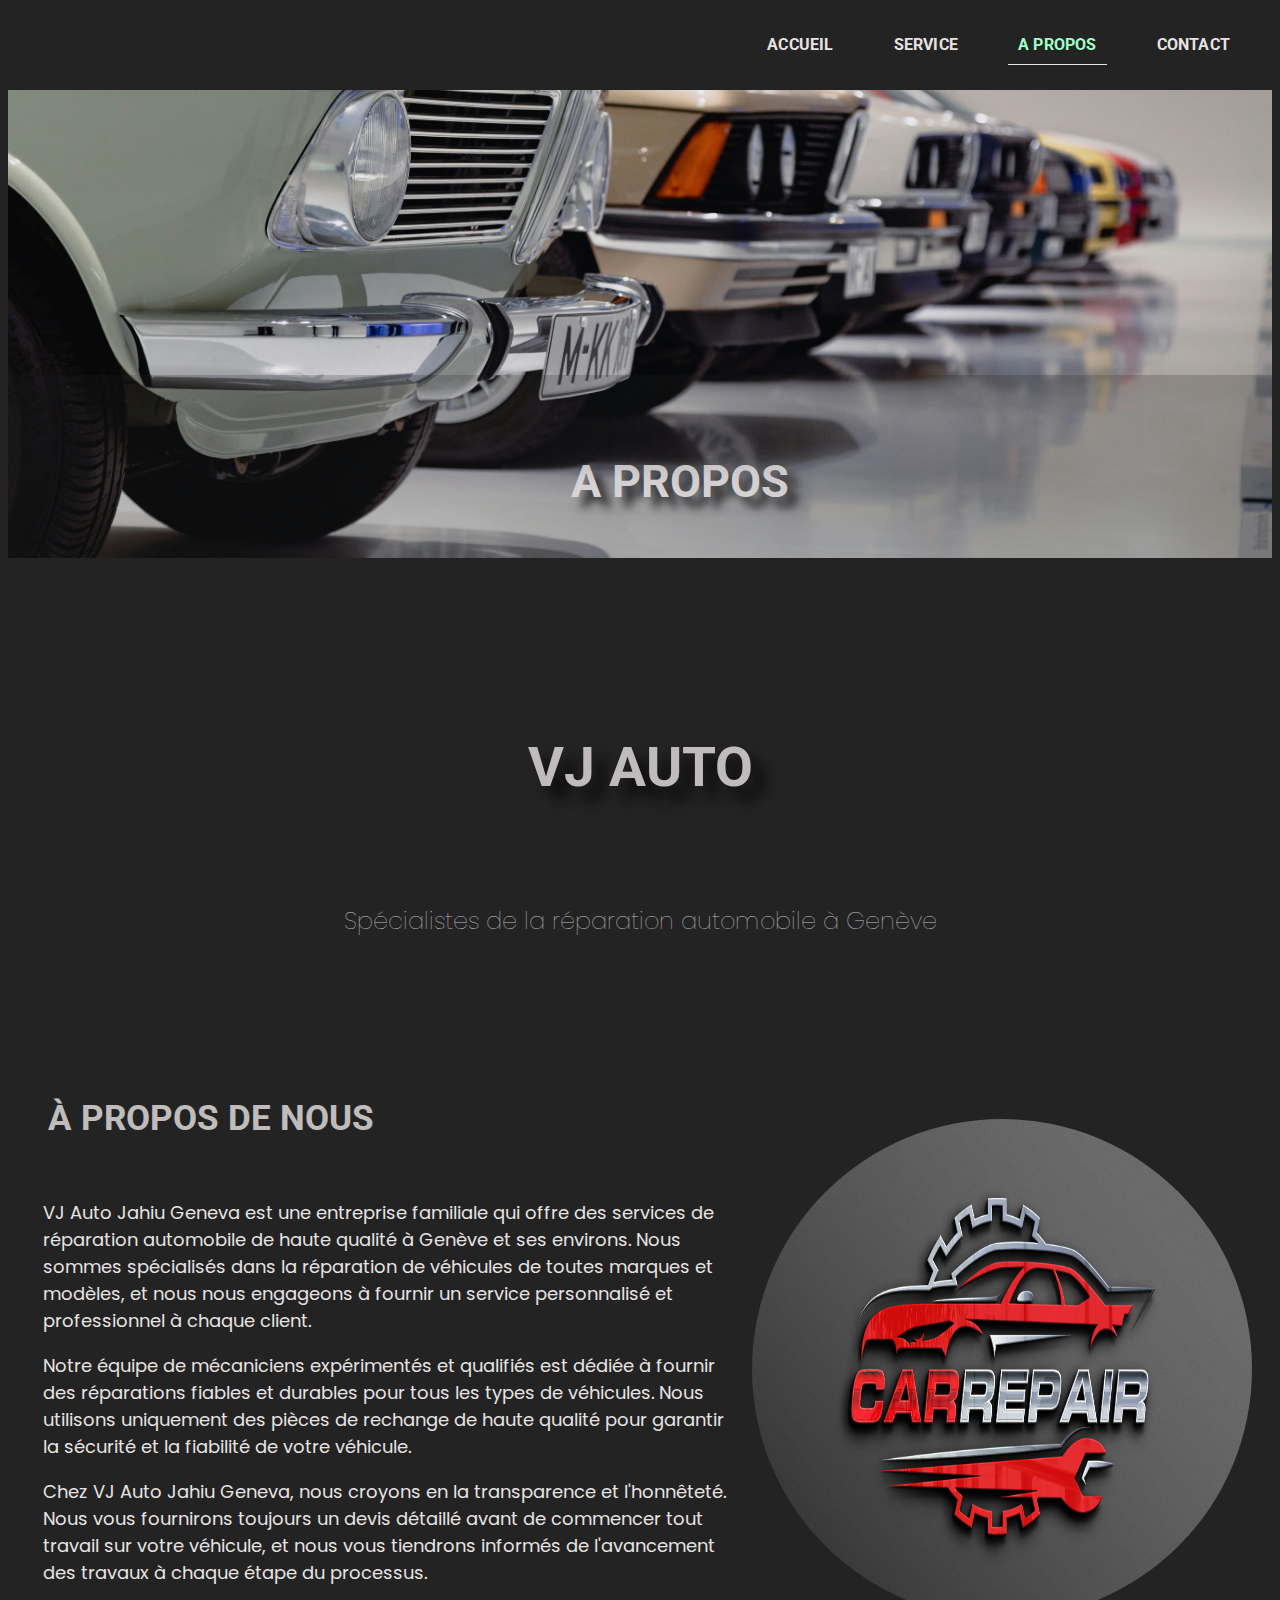
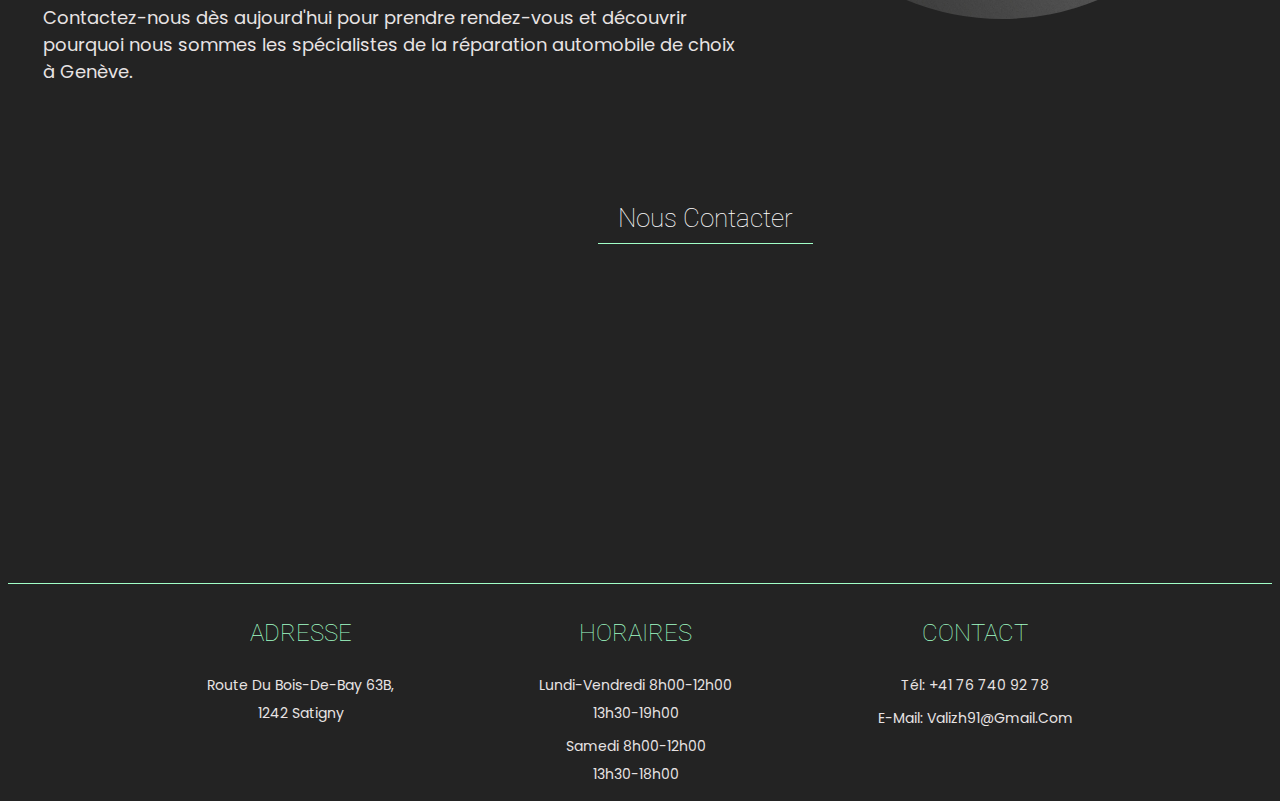
==== Apropos.html @ 1120d907 "Add files via upload" ====
<!DOCTYPE html>
<html lang="fr">
  <head>
    <title>A Propos</title>
    <meta name="description" content="Website Garage" />
    <meta name="keywords" />
    <meta charset="utf-8" />
    <meta name="viewport" content="width=device-width, initial-scale=1.0">
    <link rel="stylesheet" type="text/css" href="style.css" />
  
        <!-- Lien pour icons -->
        <link rel="stylesheet" href="https://cdnjs.cloudflare.com/ajax/libs/font-awesome/6.0.0-beta3/css/all.min.css">
   
    
  </head>
  <body>
    <div id="wrapper">
      <header id="header">
        <nav class="navbar">
          <div class="logo">
            <!-- <a href="index.html" class="current_item"><img src="./Accueil.html/logo.png" alt="Logo"></a> -->
          </div>
          <input type="checkbox" id="menu-toggle" class="menu-toggle" />
          <label for="menu-toggle" class="burger-menu">&#9776;</label>
          <ul class="navigation">
            <li><a href="index.html">Accueil</a></li>
            
            <li>
              <a href="#">Service</a>
              <ul class="submenu">
                <li><a href="Mécanique.html">Mécanique</a></li>
                <li><a href="GrandService.html">Grand Service</a></li>
                <li><a href="EntretienComplet.html">Entretien Complet</a></li>
                <li><a href="CôntroleTechnique.html">Contrôle Technique</a></li>
              </ul>
            </li>
            <li><a href="Apropos.html" class="current_item">A propos</a></li>
            <li><a href="Contact.html">Contact</a></li>
          </ul>
      </nav>
      </header>
     <main id="content">
      <div class="box-image">
        <img src="./A-Propos.html/imgapropos10.jpg" alt="Image Mécanique" class="img_Contact"/>
        <div class="headtitle">
            <h1>A propos</h1>
        </div>
    </div>
      
      <section class="hero">

        <h1>VJ Auto</h1>

        <p>Spécialistes de la réparation automobile à Genève</p>

    </section>

    <section class="about">

     
        <div class="about-content">

            <h2>À propos de nous</h2>

            <p>VJ Auto Jahiu Geneva est une entreprise familiale qui offre des services de réparation automobile de haute qualité à Genève et ses environs. Nous sommes spécialisés dans la réparation de véhicules de toutes marques et modèles, et nous nous engageons à fournir un service personnalisé et professionnel à chaque client.</p>

            <p>Notre équipe de mécaniciens expérimentés et qualifiés est dédiée à fournir des réparations fiables et durables pour tous les types de véhicules. Nous utilisons uniquement des pièces de rechange de haute qualité pour garantir la sécurité et la fiabilité de votre véhicule.</p>

            <p>Chez VJ Auto Jahiu Geneva, nous croyons en la transparence et l'honnêteté. Nous vous fournirons toujours un devis détaillé avant de commencer tout travail sur votre véhicule, et nous vous tiendrons informés de l'avancement des travaux à chaque étape du processus.</p>

            <p>Contactez-nous dès aujourd'hui pour prendre rendez-vous et découvrir pourquoi nous sommes les spécialistes de la réparation automobile de choix à Genève.</p>
  
        </div>

        <div class="about-image">

          <img src="./A-Propos.html/imgbackground.jpeg" alt="VJ Auto Jahiu Geneva team">
  
      </div>
      
    </section>
    
  </div>
  <a href="Contact.html" class="nous-contacter">Nous Contacter</a>
</div>

</main>
<footer>
    <div class="footer-content">
        <div class="footer-block">
            <h3>Adresse</h3>
            <p>Route du Bois-de-Bay 63B,<br> 1242 Satigny</p>
        </div>
        <div class="footer-block">
            <h3>Horaires</h3>
            <p>Lundi-Vendredi 8h00-12h00 <br>13h30-19h00</p>
            <p>Samedi 8h00-12h00 <br>13h30-18h00</p>
            
        </div>
        <div class="footer-block">
            <h3>Contact</h3>
            <p>Tél: +41 76 740 92 78</p>
            <p>E-mail: <a href="mailto:valizh91@gmail.com">valizh91@gmail.com</a></p>
        </div>
    </div>
</footer>
---- style.css ----
@import url('https://fonts.googleapis.com/css2?family=Roboto:ital,wght@0,100;0,300;0,400;0,500;0,700;0,900;1,100;1,300;1,400;1,500;1,700;1,900&display=swap');
@import url('https://fonts.googleapis.com/css2?family=Poppins:ital,wght@0,100;0,200;0,300;0,400;0,500;0,600;0,700;0,800;0,900;1,100;1,200;1,300;1,400;1,500;1,600;1,700;1,800;1,900&family=Roboto:ital,wght@0,100;0,300;0,400;0,500;0,700;0,900;1,100;1,300;1,400;1,500;1,700;1,900&display=swap');

body {
  background-color: #232323;
}

#header {
    background-color: #232323
}
/* NavBar --------------------------------------------- */
.navbar {
  background-color: #232323;
  display: flex;
  justify-content: space-between;
  align-items: center;
  padding: 10px 20px;
  height: 70px;
  position: fixed;
  top: 0;
  left: 0;
  right: 0;
  margin: 0 auto;
  z-index: 999;
}

.navigation {
  display: flex;
  list-style-type: none;
  margin: 0;
  padding: 0;
  
}
.navigation a {
  display: block;
  padding: 10px 20px;
  color: #E8E3E3;
  text-decoration: none;
  
}
.navigation li {
  margin: 20px;
  display: inline-block;
  position: relative;
}


.navigation li a {
  color: rgb(10, 10, 10);
  font-family: "Roboto";
  text-decoration: none;
  text-transform: uppercase;
  letter-spacing: 0.2px;
  font-weight: bold;
  display: block;
  color: #E8E3E3;
  text-align: left;
  padding: 10px 10px;
  text-decoration: none;
  width: fit-content; 
}

.navigation li a:hover {
  color: #A1FFC7;
}

.navigation a.current_item{
  border-bottom: 1px solid #E8E3E3;
  color: #A1FFC7;
 }

 /* SubMenu --------------------------------------------- */


.submenu {
  display: none;
  position: absolute;
  background: #232323;
  list-style: none;
  flex-direction: column;
  padding-left: 20px;
  margin: 0;
  min-width: 150px;
  z-index: 1010;
  left: 0; /* Align the submenu to the left */
}
.submenu li {
  display: block;
}
/* Stilet për linket brenda submenu */
.submenu li a {
  color: #E8E3E3;
  text-decoration: none;
  font-size: 16px;
  padding: 5px 0;
  padding-left: 15px; /* Një distancë për t'i dhënë submenu-s një pamje të qartë */
}
.submenu li a:hover {
  color: #A1FFC7; /* Ndrysho ngjyrën kur kalon miun mbi lidhjet e submenu-s */
}
.navigation li:hover .submenu {
  display: flex; /* Trego submenu-n kur 'Service' është në hover */
}

/* BurgerMenu --------------------------------------------- */

#menu-toggle {
  display: none;/* Hide checkbox */  
   
}
.burger-menu {
  display: none; /* Initially hide burger menu icon */
  font-size: 30px;
  cursor: pointer;
  color: #E8E3E3;  
  position: absolute; /* Allow for positioning within the navbar */
  left: 20px; /* Move burger menu to the left side */
  top: 50%; /* Vertically center the burger menu */
  transform: translateY(-50%); /* Adjust for vertical alignment */
}

/* Accueil --------------------------------------------- */

/* -------- 1st image avec le texte -------*/

.flex_imgPageAccueil{
  display: flex;
  width: 100%;
}

.box-image{
  position: relative;
  display: flex;
  justify-content: flex-start;
  align-items: flex-end;
 
}
.box-image img{
  width: 100%;
  
}
.headtitle_accueil{
position: absolute;
font-size: 30px;
width: 100%;
font-family: Roboto;
text-align: center;
}
.headtitle_accueil h2{
font-size: 28px;
}

.headtitle {
position: absolute;
font-family: Roboto;
width: 100%;
font-size: 30px;
background-color: rgba(35, 35, 35, 0.209);
text-align: center;
color: #E8E3E3;
}


.box-image h1{
  position: relative;
  left: 40px;
  color: #E8E3E3;
  text-transform: uppercase;
  text-shadow: 10px 10px 10px black;
}

.box-image h2{
  color:#E8E3E3;
  text-transform: uppercase;
  text-shadow: 10px 10px 10px black;
}

/* -------- titre image avec et le texte -------*/
.conteneur_presentation{
 display: flex;
 align-items: center;
 margin-bottom: 80px;
}
.title_presentation{
  display: flex;
  justify-content: center;
  font-weight: bold;
  font-family: Roboto;
  text-transform: uppercase;
  color: #E8E3E3;
  margin-top: 120px;
  margin-bottom: 60px;
  font-size: 45px;
  text-shadow: 13px 13px 13px #02411b;
  opacity: 0.8;
  animation: fade-in linear;
  animation-timeline: view();
  animation-range: entry;
}

.img_presentation{
  flex: 0 0 auto;
  padding: 20px;
}
.txt_presentation{
  color: #E8E3E3;
  font-size: 18px;
  font-family:Poppins;
  flex: 1;
  max-width: 50%;
  text-align: center;
  padding-left: 15px;
  padding-right: 15px;
}
.img_presentation img{
  max-width: 100%;
  height: auto;
  border-radius: 4%;
  box-shadow: 10px 10px 10px rgba(111, 106, 106, 0.229);
}
/* -------- 2eme titre avec les trois images et liens -------*/
.conteneur_txtservices h1{
  display: flex;
  justify-content: center;
  font-weight: bold;
  text-transform: uppercase;
  color: #E8E3E3;
  margin-top: 140px;
  margin-bottom: 60px;
  font-size: 45px;
  font-family: Roboto;
  font-weight: bold;
  text-shadow: 10px 10px 10px black;
}
.conteneur_txtservices h1,
.conteneur_txtservices h2{
opacity: 0.8;
animation: fade-in linear;
animation-timeline: view();
animation-range: entry;
}
.conteneur_txtservices h2{
  display: flex;
  justify-content: center;
  font-weight: bold;
  font-family: Roboto;
  text-transform: uppercase;
  color: #E8E3E3;
  margin-top: 15px;
  font-size: 30px;
  text-shadow: 10px 10px 10px black;
  margin-bottom: 90px;
}

.conteneur_imgservices {
  display: flex;
  justify-content: space-between;
  padding: 40px;
  margin-bottom: 200px;
}

.img_service {
  position: relative;
  display: inline-block; /* Afficher les blocs en ligne */
  margin: 10px;
}
.img_service img{
  border-radius: 4%;
}

.overlay-text {
  position: absolute;
  bottom: 130px;
  left: 50px;
  right: 50px;
  text-align: center;
  color: white;
  text-shadow: 10px 10px 10px black;
  padding: 5px;
  font-size: 25px;
  font-family: Roboto;
  text-transform: uppercase;
}


.img_service:hover {
  cursor: pointer; /* Changer le curseur au survol */
  transform: scale(1.05); /* Effet d'agrandissement au survol */
}

.img_service:active {
  transform: scale(0.95); /* Réduire légèrement la taille lorsqu'ils sont cliqués */
}

/* -------- 3eme titre l'image le texte et le button -------*/
.conteneur_contact {
  display: flex;
  flex-direction: column;
  align-items: center;
  margin: 20px 0;
  color: #E8E3E3;
  
}


h1 {
  font-size: 45px;
  font-family: Roboto;
  font-weight: bold;
  margin-bottom: 50px;
  margin-top: 80px;
  text-shadow: 10px 10px 10px black;
  opacity: 0.8;
  animation: fade-in linear;
  animation-timeline: view();
  animation-range: entry; 
}


.img_contact {
  display: flex;
  align-items: flex-start;
}

.img_contact img {
  max-width: 50%;
  margin-right: 20px;
  padding: 40px;
  border-radius: 50%;
}

.txt_contact h2{
  flex: 1;
  text-align: left;
  font-size: 25px;
  font-family: Poppins;
}
.txt_contact p{
  flex: 1;
  text-align: left;
  font-size: 20px;
  font-family: Poppins;
}
.paragraph_contact {
  font-size: 16px;
  height: calc(6 * 1.5em); /* Calcul de la hauteur en fonction de la taille de la ligne */
  overflow: hidden; /* Pour cacher tout contenu dépassant la hauteur spécifiée */
  line-height: 1.5em; 
}

.contact-button {
  display: inline-block;
  padding: 10px 20px;
  background-color: #232323;
  color: #fff;
  text-decoration: none;
  border:  2px solid;
  border-radius: 15px;
  border-color: #A1FFC7;
  cursor: pointer;
  text-align: center;
  font-size: 30px;
  font-weight: bold;
  font-family: Roboto;
  box-shadow: 10px 10px 10px rgba(111, 106, 106, 0.229);
}


.contact-button:hover {
  background-color: #232323;
  box-shadow: 0 12px 16px 0 rgba(0,0,0,0.24),0 17px 50px 0 rgba(0,0,0,0.19);
}

/* ---------------Mécanique------------------------------*/

.service-section {
display: flex;
margin-bottom: 20px;
}

.service-section .text-content,
.service-section .image-content {
flex: 1;
flex-basis: 50%;
padding: 20px;
box-sizing: border-box;
}

.service-section .text-content {
width: 50%;
color: #E8E3E3;
}

.service-section .text-content h1 {
font-size: 35px;
font-family: Roboto;
}

.service-section .text-content p {
font-size: 18px;
font-family: Poppins;
}

.service-section .image-content {
display: flex;
align-items: stretch;
}

.service-section .image-content img {
width: 100%;
height: 302px;
margin-top: 60px;
border-radius: 10px;
object-fit: cover;
}

.service-section .diagnostique_contenu {
flex-direction: row;
}

.service-section .changementpiece_contenu {
flex-direction: row-reverse;
}

.service-section .examenvehicule_contenu {
flex-direction: row;
}





/* Grand Service ---------------------------------------*/


/* Entretien Complet -------------------------------------------------*/



.flex_imgEntretienComplpet{
width: 100%;
height: 540px;
object-fit: cover;
object-position: center center;
}

/* Côntrole Technique -------------------------------------------*/
.img_ControleTechnique{
width: 100%;
height: 530px;
object-fit: cover;
object-position: center center;
}
/*Contact -------------------------------------------*/
.contact h1  {
margin-bottom: 30px;
padding: 20px;
width: 100%;
text-align: left;
background: #232323;
color: #E8E3E3;
box-shadow: 0 2px 4px rgba(0,0,0,0.1);
}
.container-contact {
display: flex;
justify-content: center; 
align-items: center; 
width: 80%;
max-width: 1200px; 
margin-top: 50px;
margin-left: 80px;
}
.contact-info, .contact-form {
flex: 1;
padding: 20px;
margin: 10px;
min-width: 200px;  
}
form input{
outline: none;
}
textarea{
outline: none;
}
.contact-form h2{
color: #E8E3E3;
font-size: 24px;
font-weight: bold;
font-family: Roboto;
text-transform: uppercase;
}
.contact-info h2{
color: #E8E3E3;
font-size: 24px;
font-weight: bold;
font-family: Roboto;
text-transform: uppercase;
}
.contact-info p, .contact-info a {
display: flex;
align-items: center;
margin: 8px 0;
color: #E8E3E3;
font-size: 18px;
font-weight: lighter;
font-family: Poppins;
}
.contact-info a:hover{
color: #A1FFC7;
}
.contact-info i {
margin-right: 10px;
color: #E8E3E3;
}
.contact-form input, .contact-form textarea {
background: none;
border: none;
border-bottom: 2px solid #ccc; 
padding: 8px;
margin: 10px 0;
width: 100%;
box-sizing: border-box;
color: #E8E3E3;
font-size: 16px;
font-family: Roboto;
}
.contact-form label {
font-weight: bold;
font-size: 18px;
color: #E8E3E3;
display: block; 
font-family: Roboto;
}
button {
display: inline-block;
padding: 10px 20px;
background-color: #232323;
color: #fff;
text-decoration: none;
border:  1px solid;
border-radius: 10px;
border-color: #A1FFC7;
cursor: pointer;
text-align: center;
font-size: 20px;
font-weight: lighter;
font-family: Roboto;
opacity: 0.8;
animation: fade-in linear;
animation-timeline: view();
animation-range: entry; 
}
button:hover {
background-color: #232323;
}

.img_Contact{
width: 100%;
height: 550px;
object-fit: cover;
object-position: center center;
}


/* Footer ---------------------------------------------*/

footer {
background-color: #232323;
color: #E8E3E3;
text-align: center;
padding: 30px 0  0px;
font-family: Roboto;
text-transform: uppercase;
margin-top: 350px;
border-top: 0.5px solid #A1FFC7 ;
}

.footer-content {
display: flex;
justify-content: space-around;
align-items: flex-start;
width: 80%;
margin: 0 auto;
line-height: 28px;

}

.footer-block {
margin: 0 10px; /* Assure un peu d'espace entre chaque bloc */
}

footer h3 {
margin-top: 5px;
color: #E8E3E3;
}

footer p {
margin: 5px 0;
}

footer a {
color: #E8E3E3;
text-decoration: none;
}

footer a:hover {
text-decoration: underline;
color: #A1FFC7;
}
.footer-content h3{
font-size: 24px;
font-weight: lighter;
color: #A1FFC7;
}
.footer-content p{
font-size: 14px;
font-family: Poppins;
font-weight: normal;
text-transform: capitalize;
}

/*-------------A propos------------*/


.hero {
height: 300px;
display: flex;
flex-direction: column;
margin: 80px 150px;
justify-content: center;
align-items: center;
color: #E8E3E3;
}


.hero h1 {
display: flex;
flex-direction: column;
justify-content: center;
font-weight: bold;
font-family: Roboto;
text-transform: uppercase;
color: #E8E3E3;
margin-top: 120px;
margin-bottom: 80px;
font-size: 55px;
text-shadow: 13px 13px 13px #030303;
opacity: 0.8;
animation: fade-in linear;
animation-timeline: view();
animation-range: entry;
}

.hero p {
display: flex;
flex-direction: column;
color: #E8E3E3;
font-family: Poppins;
font-size: 24px;
font-weight: lighter;
opacity: 0.8;
animation: fade-in linear;
animation-timeline: view();
animation-range: entry; 

} 


.about {
display: flex;
align-items: center;
margin-bottom: 80px;
justify-content: flex-end;
padding: 20px 20px;

}


.about-image img{
height: 500px;
width: 500px;
border-radius: 50%;
animation: fade-in linear;
animation-timeline: view();
animation-range: entry; 
}

.about-content p{
color: #E8E3E3;
font-size: 18px;
font-family:Poppins;
text-align: left;
padding-left: 15px;
padding-right: 15px;
line-height: 1.5em; 
}

.about-content h2{
color: #E8E3E3;
font-family: Roboto;
text-transform: uppercase;
font-size: 35px;
text-align: left;
padding-right: 20px;
margin: 60px 20px;
opacity: 0.8;
animation: fade-in linear;
animation-timeline: view();
animation-range: entry; 
}
.nous-contacter{
justify-content: center;
flex-direction: column;
padding: 10px 20px;
margin-left: 590px;
background-color: #232323;
color: #fff;
text-decoration: none;
border:  1px solid;
border-top: 0px;
border-left: 0px;
border-right: 0px;
border-color: #A1FFC7;
cursor: pointer;
text-align: center;
font-size: 26px;
font-weight: lighter;
font-family: Roboto;

}


/*Animation--------------------------------------------*/

.service-section .text-content h1{
opacity: 0.8;
animation: fade-in linear;
animation-timeline: view();
animation-range: entry; 

}
.changement-pneus .text-content h1{
opacity: 0.8;
animation: fade-in linear;
animation-timeline: view();
animation-range: entry; 
}
.vidange-entretien .text-content h1{
opacity: 0.8;
animation: fade-in linear;
animation-timeline: view();
animation-range: entry; 
}
.processus-reparation .text-content h1{
opacity: 0.8;
animation: fade-in linear;
animation-timeline: view();
animation-range: entry; 
}
.animation-view{
opacity: 0.8;
animation: fade-in linear;
animation-timeline: view();
animation-range: entry; 
}
@keyframes fade-in {
from{scale: .8; opacity: 0;}
to{scale: 1; opacity: 1;}
}



/* Media Queries for Responsive Design --------------------------------------------- */


/* General Responsive Layout */
@media (max-width: 428px) {
  /* Parandalon shfaqjen e shiritit horizontal */
html, body {
  overflow-x: hidden; /* Fsheh çdo përmbajtje që del jashtë ekranit horizontalisht */
  margin: 0;
  padding: 0;
}
  
  #header {
    background-color: #232323;
    height: 50px;
}
  .navbar {
    background-color: #232323;
    display: flex;
    height: 40px;
    position: fixed;
    top: 0;
    left: 0;
    right: 0;
    margin: 0 auto;
    z-index: 999;
    max-width: 100%; /* Siguro që nuk tejkalon prindin */
    width: 100%; /* Bëje navbar të zërë vetëm gjerësinë e prindit */
  }

  /* Trego burger menu në mobile */
  .burger-menu {
    display: block; /* Bëje burger menu të dukshme në ekranet e vogla */
    position: absolute;
    left: 20px;
    top: 20px;
    max-width: 100%; /* Siguro që ikona e menu-burger të mos tejkalojë gjerësinë */
    font-size: 30px;
    color: #E8E3E3;
    cursor: pointer;
    padding-left: 10px; /* Pak padding për distancë të vogël nga skaji */
  }
  
  /* Fshih menunë normale në mobile fillimisht */
  .navigation {
    display: none;
    flex-direction: column;
    position: absolute;
    top: 60px; /* Poziciono menunë nën ikonën e burger menu */
    left: 0px;
    width: auto; /* Gjerësia përcaktohet nga teksti */
    background-color: #232323;
    padding: 10px;
    transition: opacity 0.3s ease; /* Efekt i butë shfaqjeje */
    z-index: 999;
    
  }
   /* Stilet për lidhjet e menusë */
   .navigation li {
    list-style: none;
    margin: 10px 0;
  }

  .navigation li a {
    color: #E8E3E3;
    text-decoration: none;
    font-size: 18px;
    font-family: "Roboto", sans-serif;
    text-transform: uppercase;
    padding: 10px 20px;
  }

  .navigation li a:hover {
    color: #A1FFC7;
  }
    /* Bëje navigacionin të shfaqet kur burger menu është klikuar */
    #menu-toggle:checked + .burger-menu + .navigation {
      display: flex;
      flex-direction: column;
      opacity: 1;
    }

     /* Submenu në mobile - e fshehur fillimisht */
  .submenu {
    display: none; /* Fsheh submenu fillimisht */
  }

  /* Trego submenu-n kur Service është në fokus ose klikim */
  .navigation li:focus-within .submenu {
    display: flex;
  }

  /* Accueil -------------------------------------------------- */
  .box-image {
    width: 100%; /* Bëje imazhin të zërë 100% të gjerësisë së ekranit */
  }

  .box-image img {
    width: 100%; /* Sigurohu që imazhi gjithashtu të jetë responsive */
    height: auto; /* Përshtate lartësinë sipas gjerësisë */
  }

    /* Për headtitle_accueil */
    .headtitle_accueil {
      width: 100%; /* Bëje titullin të zërë 100% të prindit */
      max-width: 100%; /* Siguro që nuk tejkalon gjerësinë e prindit */
      padding: 0; /* Siguro që padding nuk shtohet jashtë përmasave */
      margin: 0 auto; /* Qendro titullin në qendër */
      text-align: center; /* Qendro tekstin në qendër */

    }
  .headtitle_accueil h1 {
    font-size: 20px; /* Për mobile, redukto madhësinë e titullit h1 */
    text-align: left;
    margin-bottom: 8px;
    margin-left: 18px;
    padding: 5px 10px; /* Shto pak padding për të rregulluar hapësirën rreth tekstit */
    border-radius: 5px;
  }

  .headtitle_accueil h2 {
    font-size: 14px; /* Për mobile, redukto madhësinë e titullit h2 */
    text-align: left;

  }

  .headtitle_accueil {
    padding: 10px; /* Shto pak padding për distancë nga skajet në mobile */
    text-align: center; /* Qendro tekstin për një pamje më të mirë në mobile */
  }

  .title_presentation h1 {
    font-size: 22px; /* Për mobile, redukto madhësinë e titullit h1 */
    margin: 0px 0px;  /* Redukto margin për më shumë hapësirë në mobile */
  }

  .conteneur_presentation {
    flex-direction: column; /* Vendos imazhin dhe tekstin njëri mbi tjetrin */
    text-align: center; /* Qendro tekstin për një pamje më të mirë në mobile */
  }

  .img_presentation {
    margin-bottom: 20px; /* Shto pak hapësirë poshtë imazhit */
    width: 350px;
  }

  .txt_presentation {
    max-width: 100%; /* Bëje tekstin të marrë 100% të gjerësisë në mobile */
    padding-left: 0; /* Hiq padding-un për të qendruar gjithçka */
  }

  .txt_presentation p {
    padding: 0 10px; /* Shto pak padding horizontal për të mos u ngjitur me skajin */
    font-size: 14px;
  }
  .conteneur_txtservices h1 {
    font-size: 22px; /* Për mobile, redukto madhësinë e titullit h1 */
    margin-bottom: 15px; /* Redukto distancën lart-poshtë */
  }

  .conteneur_txtservices h2 {
    font-size: 18px; /* Për mobile, redukto madhësinë e nëntitullit h2 */
    margin-bottom: 25px;
  }
  .conteneur_imgservices {
    flex-direction: column; /* Bëj që imazhet të jenë njëra poshtë tjetrës në mobile */
    align-items: center; /* Qendro imazhet në qendër në mobile */
    gap: 20px; /* Hapësirë mes imazheve */
  }

  .img_service {
    width: 350px; /* Bëje secilin imazh të marrë gjerësinë e plotë të prindit në mobile */
    height: 350px;
  }

  .img_service img {
    max-width: 100%; /* Bëje imazhin të marrë gjerësinë e plotë në mobile */
  }
  .conteneur_contact {
    flex-direction: column; /* Në mobile, vendos përmbajtjen vertikalisht */
    align-items: center; /* Qendro të gjithë përmbajtjen në qendër */
    gap: 20px; /* Hapësirë mes elementeve */
  }
  .conteneur_contact h1{
    font-size: 22px; /* Për mobile, redukto madhësinë e titullit h1 */
    margin-bottom: 15px; /* Redukto distancën lart-poshtë */
  }

  .img_contact {
    flex-direction: column; /* Bëj imazhin dhe tekstin vertikal në mobile */
    align-items: center; /* Qendro elementet në qendër në mobile */
  }

  .img_contact img {
    width: 100%; /* Bëje imazhin të marrë 100% të gjerësisë në mobile */
    
  }
  .txt_contact h2 {
    font-size: 18px; /* Për mobile, redukto madhësinë e nëntitullit h2 */
    margin-bottom: 25px;
    text-align: center;
    margin-bottom: 10px;
  }

  .txt_contact p {
    font-size: 14px; /* Për mobile, redukto madhësinë e nëntitullit h2 */
    margin-bottom: 25px;
    text-align: center;
    margin-bottom: 10px;
  }

  .contact-button {
    width: 150px;
    font-size: 18px;
    box-shadow: 2px 2px 2px rgba(111, 106, 106, 0.229);
    color: #fff;
    text-decoration: none;
    border:  1px solid;
    border-radius: 15px;
    border-color: #A1FFC7;
    cursor: pointer; 
  }
  .contact-button:hover {
    background-color: #232323;
    box-shadow: 0 12px 16px 0 rgba(0,0,0,0.24),0 17px 50px 0 rgba(0,0,0,0.19);
  }
  .footer-content {
    flex-direction: column; /* Vendos blloqet e footer-it njëra pas tjetrës vertikalisht */
    align-items: center; /* Qendro kolonat në qendër në mobile */
    gap: 25px; /* Hapësirë mes elementeve */
  }

  .footer-block {
    gap: 20px;
    max-width: 100%; /* Bëje secilin bllok të zërë 100% të gjerësisë në mobile */
    text-align: center; /* Qendro tekstin për një pamje më të mirë në mobile */
  }
  /* A Propos ------------------------------------------------------------------------------------------------ */
  .headtitle h1{
    font-size: 20px; /* Për mobile, redukto madhësinë e titullit h1 */
    text-align: left;
    margin-left: 18px;
    width: fit-content; /* Bëje gjerësinë të përshtatet me përmbajtjen */
    background-color: rgba(0, 0, 0, 0.3); /* Shto një sfond të lehtë me transparencë */

  }
  .hero h1{
    font-size: 22px; /* Për mobile, redukto madhësinë e titullit h1 */
    margin-bottom: 15px; /* Redukto distancën lart-poshtë */
  }
  .hero p{
    font-size: 18px; /* Për mobile, redukto madhësinë e nëntitullit h2 */
  }
  .about {
    display: flex;
    flex-direction: column-reverse; /* Bëj që fotoja të jetë e para dhe përmbajtja pas saj në mobile */
    align-items: center; /* Qendro përmbajtjen në qendër */
  }

  .about-content, .about-image {
    max-width: 100%; /* Bëje secilin bllok të zërë të gjithë gjerësinë në mobile */
  }

  .about-content {
    text-align: center; /* Qendro tekstin për një pamje më të mirë në mobile */
  }

  .about-image img {
    max-width: 100%; /* Bëje imazhin të marrë gjerësinë e plotë në mobile */
  }

  /* Për qendrimin e butonit */
  .nous-contacter {
    text-align: center; /* Qendro tekstin brenda butonit */
    display: block; /* Butoni të sillet si bllok për të qendruar më lehtë */
    width: fit-content; /* Butoni të marrë madhësinë e tekstit brenda */
    margin: 20px auto; /* Qendro butonin me auto për të barazuar distancat nga anët */
  }
  /* Contact -------------------------------------------------------------------------------------------------- */
  .container-contact {
    flex-direction: column; /* Bëj që elementet të jenë vertikalisht në mobile */
  }

  .contact-info {
    order: 1; /* Bëje div-in `contact-info` të shfaqet i pari */
  }

  .contact-form {
    order: 2; /* Bëje div-in `contact-form` të shfaqet i dyti */
  }

  .contact-info, .contact-form {
    width: 100%; /* Bëje secilin bllok të marrë 100% të gjerësisë në mobile */
    text-align: left; /* Qendro përmbajtjen për një pamje më të pastër në mobile */
  }

  /* Mecanique --------------------------------------------------------------------------------------------------- */
  .service-section
  {
   flex-direction: column-reverse;
  }
  .service-section .text-content {
  order: 1;
  width: 100%;
  text-align: left;
  }
  .diagnostique_contenu h1,
.changementpiece_contenu h1,
.examenvehicule_contenu h1
  {
    font-size: 15px;
    margin-top: 30px;
    margin-bottom: 30px;
  }
  .diagnostique_contenu p,
.changementpiece_contenu p,
.examenvehicule_contenu p 
  {
    font-size: 10px;
  }
}
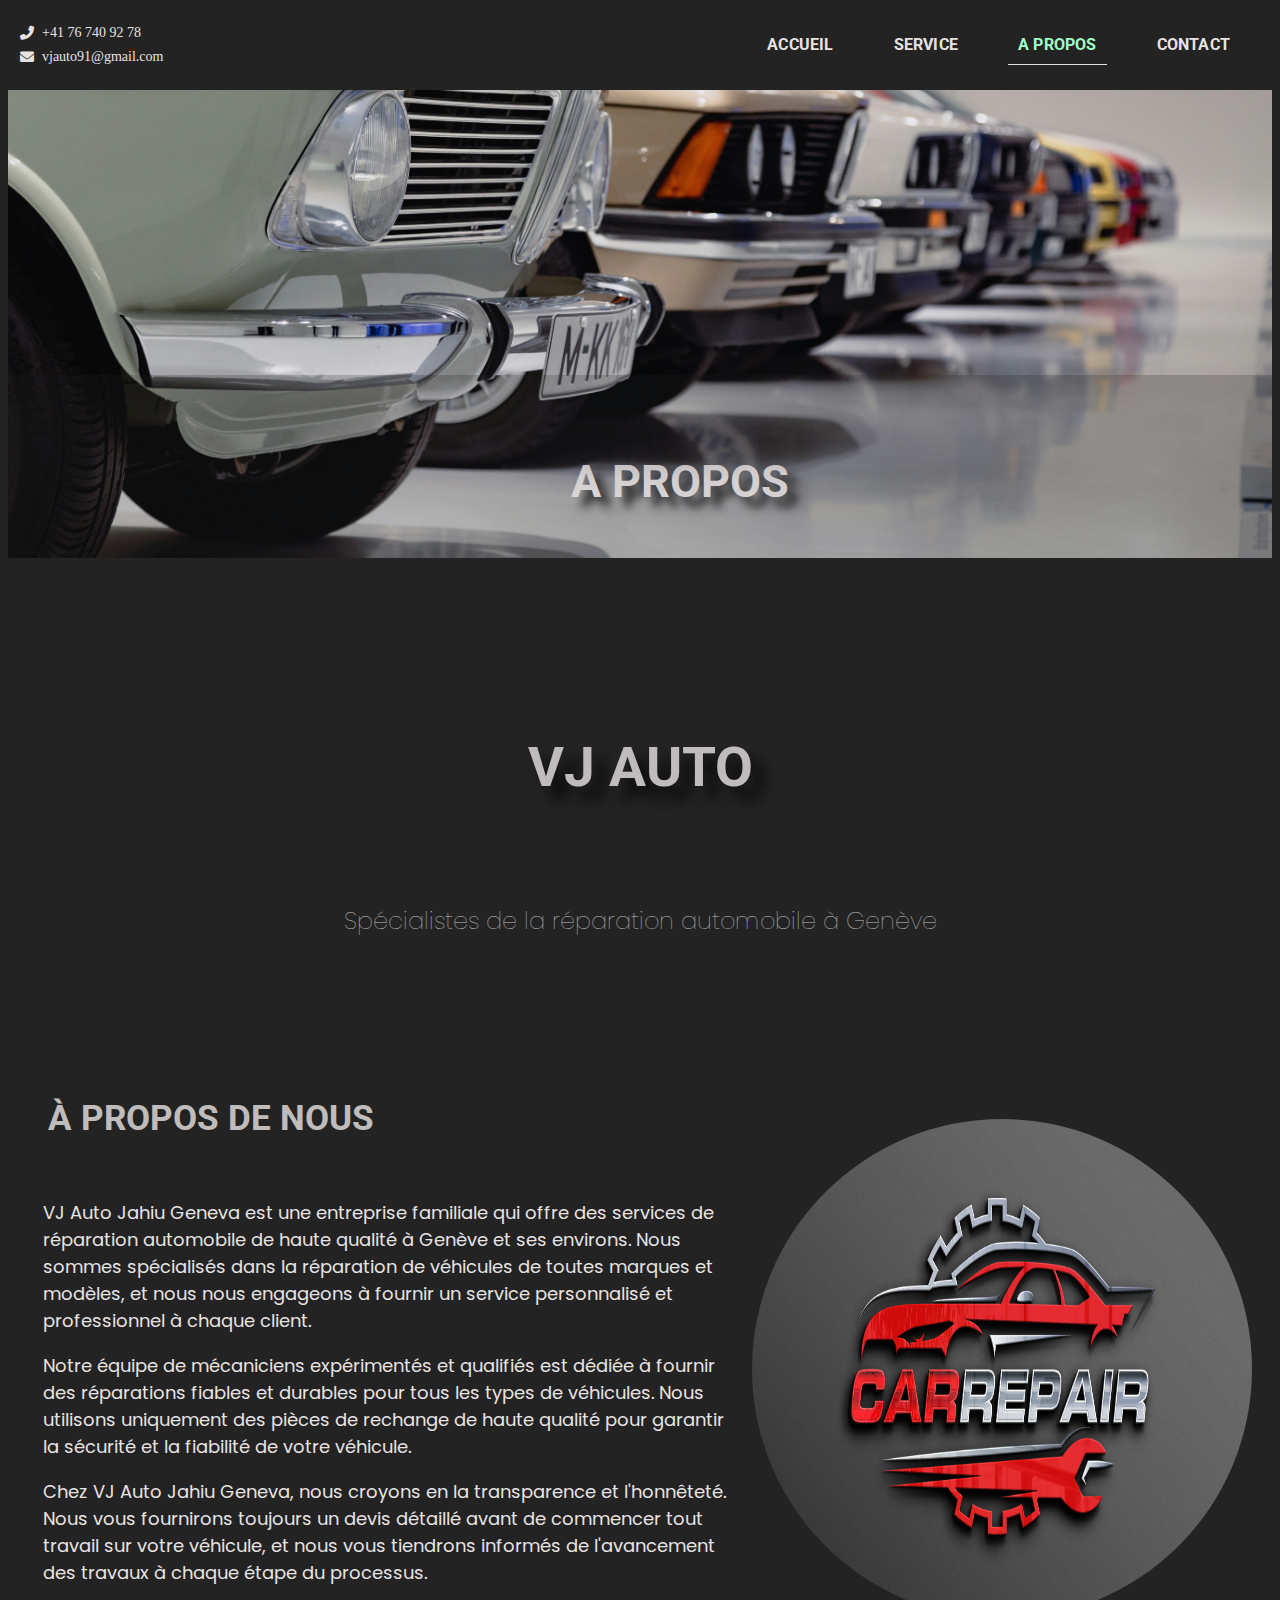
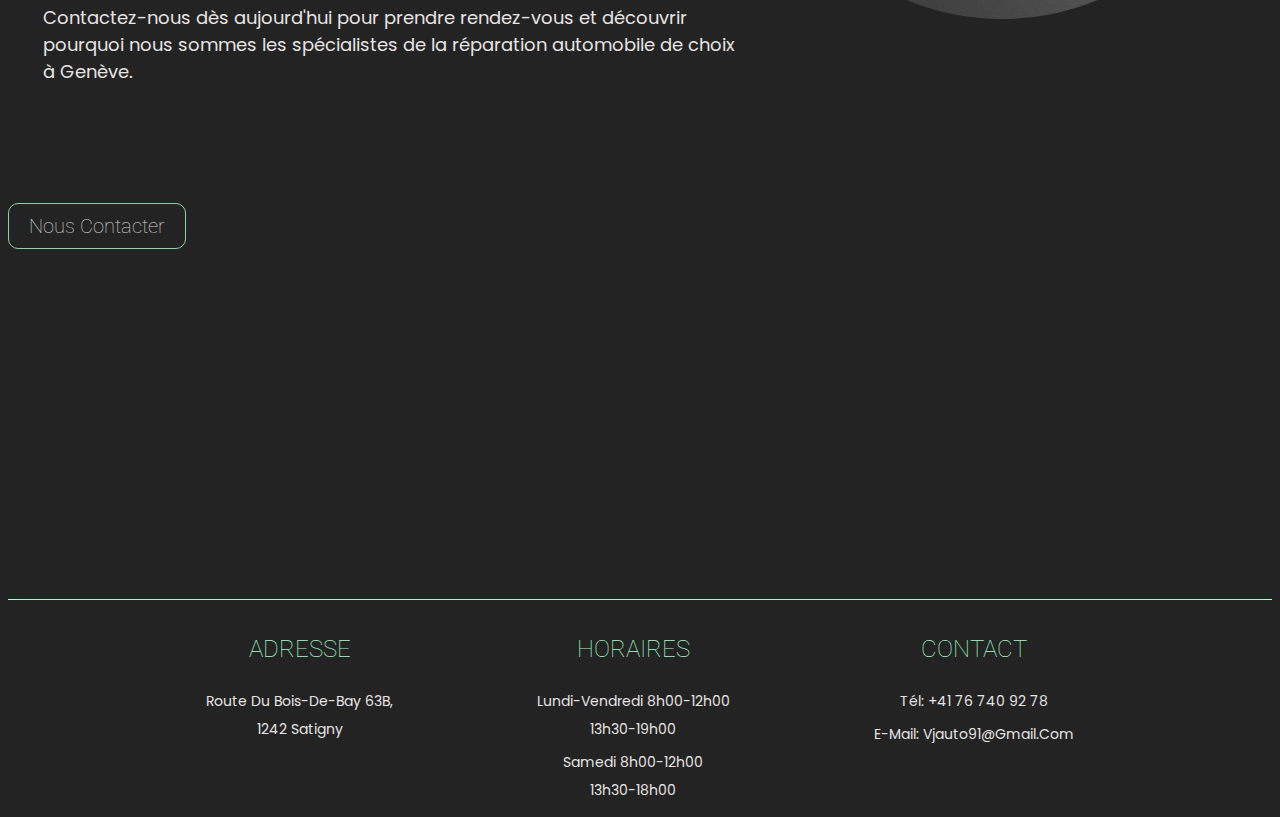
==== commit 4fc11094: "E ndryshova email ne footer  dhe ne header" ====
--- a/Apropos.html
+++ b/Apropos.html
@@ -20,6 +20,11 @@
         <nav class="navbar">
           <div class="logo">
             <!-- <a href="index.html" class="current_item"><img src="./Accueil.html/logo.png" alt="Logo"></a> -->
+          </div>
+          <div class="contact-info-accueil">
+            <!-- <h3>Contactez-nous</h3> -->
+            <p><i class="fas fa-phone-alt"></i> <a href="tel:+41767409278">+41 76 740 92 78</a></p>
+            <p><i class="fas fa-envelope"></i> <a href="mailto:vjauto91@gmail.com">vjauto91@gmail.com</a></p>
           </div>
           <input type="checkbox" id="menu-toggle" class="menu-toggle" />
           <label for="menu-toggle" class="burger-menu">&#9776;</label>
@@ -101,7 +106,7 @@
         <div class="footer-block">
             <h3>Contact</h3>
             <p>Tél: +41 76 740 92 78</p>
-            <p>E-mail: <a href="mailto:valizh91@gmail.com">valizh91@gmail.com</a></p>
+            <p>E-mail: <a href="mailto:vjauto91@gmail.com">vjauto91@gmail.com</a></p>
         </div>
     </div>
 </footer>--- a/style.css
+++ b/style.css
@@ -101,6 +101,49 @@
 .navigation li:hover .submenu {
   display: flex; /* Trego submenu-n kur 'Service' është në hover */
 }
+
+/* Contact-info-accueil ------------------------------------- */
+/* Stili për desktop */
+.contact-info-accueil {
+  display: flex;
+  flex-direction: column; /* Rreshtim vertikal */
+  align-items: flex-start; /* Poziciono në të majtë */
+  justify-content: center;
+  position: absolute;
+  left: 20px; /* Pozicion në anën e majtë të header-it */
+  top: 50%; /* Qendro vertikalisht */
+  transform: translateY(-50%); /* Vertikalisht në mes të header-it */
+  gap: 8px; /* Hapsirë midis elementëve vertikalisht */
+  max-height: 100px; /* Limito lartësinë */
+}
+
+.contact-info-accueil h3 {
+  margin: 0;
+  font-size: 16px;
+  color: #E8E3E3; /* Ngjyra e titullit */
+}
+
+.contact-info-accueil p {
+  margin: 0;
+  font-size: 14px;
+  display: flex;
+  align-items: center; /* Për rreshtimin e ikonave dhe tekstit */
+}
+.contact-info-accueil i {
+  margin-right: 8px; /* Hapsirë mes ikonës dhe tekstit */
+  color: #E8E3E3; /* Ngjyra e ikonave */
+}
+
+.contact-info-accueil a {
+  color: #E8E3E3; /* Ngjyra e telefonit dhe email-it */
+  text-decoration: none;
+}
+
+.contact-info-accueil a:hover {
+  text-decoration: underline;
+  color: #A1FFC7;
+}
+
 
 /* BurgerMenu --------------------------------------------- */
 
@@ -709,25 +752,29 @@
 animation-range: entry; 
 }
 .nous-contacter{
-justify-content: center;
-flex-direction: column;
-padding: 10px 20px;
-margin-left: 590px;
-background-color: #232323;
-color: #fff;
-text-decoration: none;
-border:  1px solid;
-border-top: 0px;
-border-left: 0px;
-border-right: 0px;
-border-color: #A1FFC7;
-cursor: pointer;
-text-align: center;
-font-size: 26px;
-font-weight: lighter;
-font-family: Roboto;
-
-}
+    display: inline-block;
+    padding: 10px 20px;
+    background-color: #232323;
+    color: #fff;
+    text-decoration: none;
+    border:  1px solid;
+    border-radius: 10px;
+    border-color: #A1FFC7;
+    cursor: pointer;
+    text-align: center;
+    font-size: 20px;
+    font-weight: lighter;
+    font-family: Roboto;
+    opacity: 0.8;
+    animation: fade-in linear;
+    animation-timeline: view();
+    animation-range: entry; 
+    }
+    .nous-contacter:hover {
+    background-color: #232323;
+    }
+
+
 
 
 /*Animation--------------------------------------------*/
@@ -770,11 +817,11 @@
 
 
 
-/* Media Queries for Responsive Design --------------------------------------------- */
+/* Media Queries for Responsive  --------------------------------------------- */
 
 
 /* General Responsive Layout */
-@media (max-width: 428px) {
+@media (max-width: 1024px) {
   /* Parandalon shfaqjen e shiritit horizontal */
 html, body {
   overflow-x: hidden; /* Fsheh çdo përmbajtje që del jashtë ekranit horizontalisht */
@@ -1016,11 +1063,18 @@
     background-color: rgba(0, 0, 0, 0.3); /* Shto një sfond të lehtë me transparencë */
 
   }
+ 
+  .hero{
+    margin: 20px;
+    align-items:flex-start
+  }
   .hero h1{
+    margin-left: 145px;
     font-size: 22px; /* Për mobile, redukto madhësinë e titullit h1 */
     margin-bottom: 15px; /* Redukto distancën lart-poshtë */
   }
   .hero p{
+    text-align: center;
     font-size: 18px; /* Për mobile, redukto madhësinë e nëntitullit h2 */
   }
   .about {
@@ -1090,4 +1144,38 @@
   {
     font-size: 10px;
   }
-}
+  .contact-info-accueil {
+    flex-direction: column; /* Rreshtim vertikal */
+    align-items: flex-end; /* Poziciono në të djathtë për mobile */
+    right: 60px; /* Pozicion në të djathtë */
+    text-align: left; /* Teksti në të majtë */
+    left: unset; /* Hiq pozicionimin nga e majta */
+    top: 10px; /* Pozicion më lart në mobile */
+    transform: none; /* Hiq transformimin për të ruajtur qendrim natyror */
+    gap: 5px; /* Hapsirë më e vogël për mobile */
+    max-height: 100px; /* Kufizo lartësinë për mobile */
+  }
+  /* Rreshto përmbajtjen brenda p dhe h3 në të majtë */
+.contact-info-accueil p, .contact-info-accueil h3 {
+  display: flex;
+  justify-content: flex-start; /* Rreshto tekstin dhe ikonat në të majtë */
+  text-align: left;
+  width: 100%; /* Sigurohu që përmbajtja të marrë 100% gjerësinë e kutisë */
+}
+
+.contact-info-accueil i {
+  margin-right: 5px; /* Hapsirë midis ikonës dhe tekstit */
+}
+
+.contact-info-accueil a {
+  font-size: 12px;
+  color: #E8E3E3;
+  text-decoration: none;
+  text-align: left; /* Rreshto tekstin e linkut në të majtë */
+}
+
+.contact-info-accueil a:active {
+  text-decoration: underline;
+  color: #A1FFC7;
+}
+}
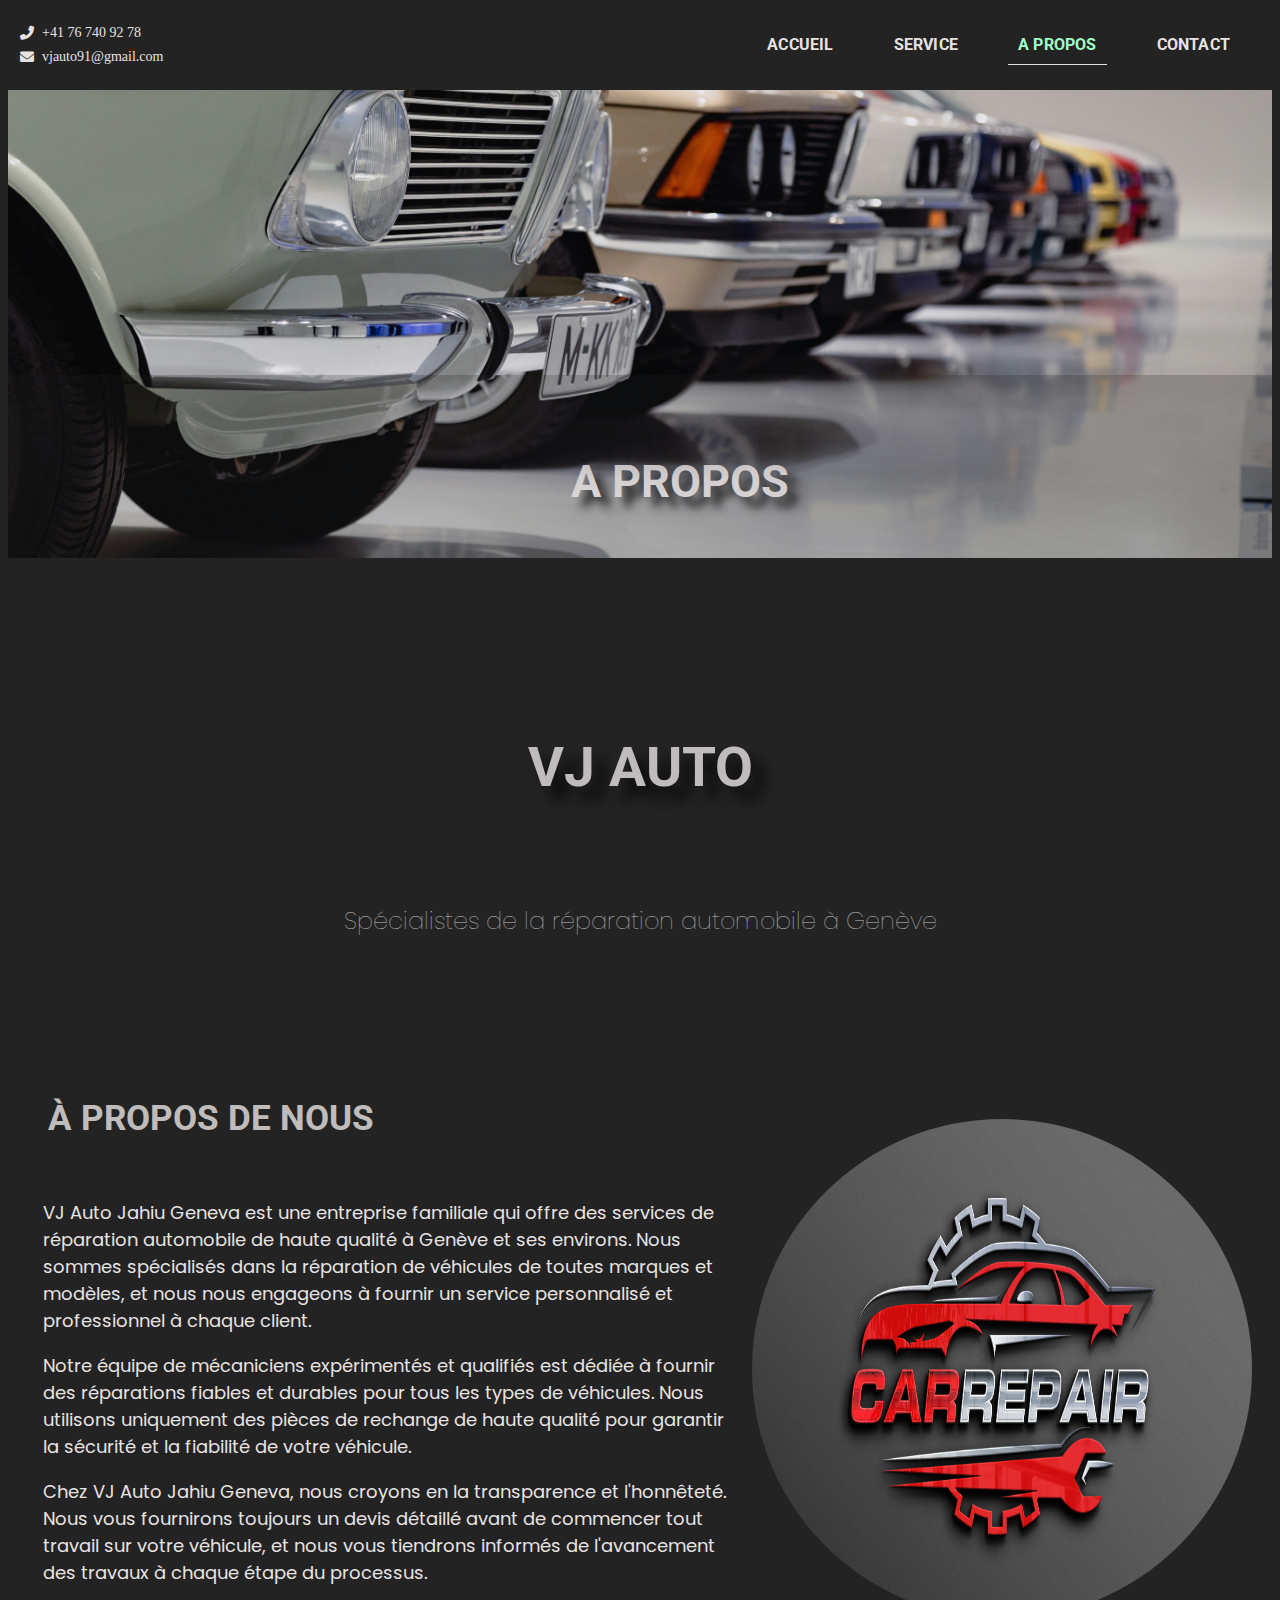
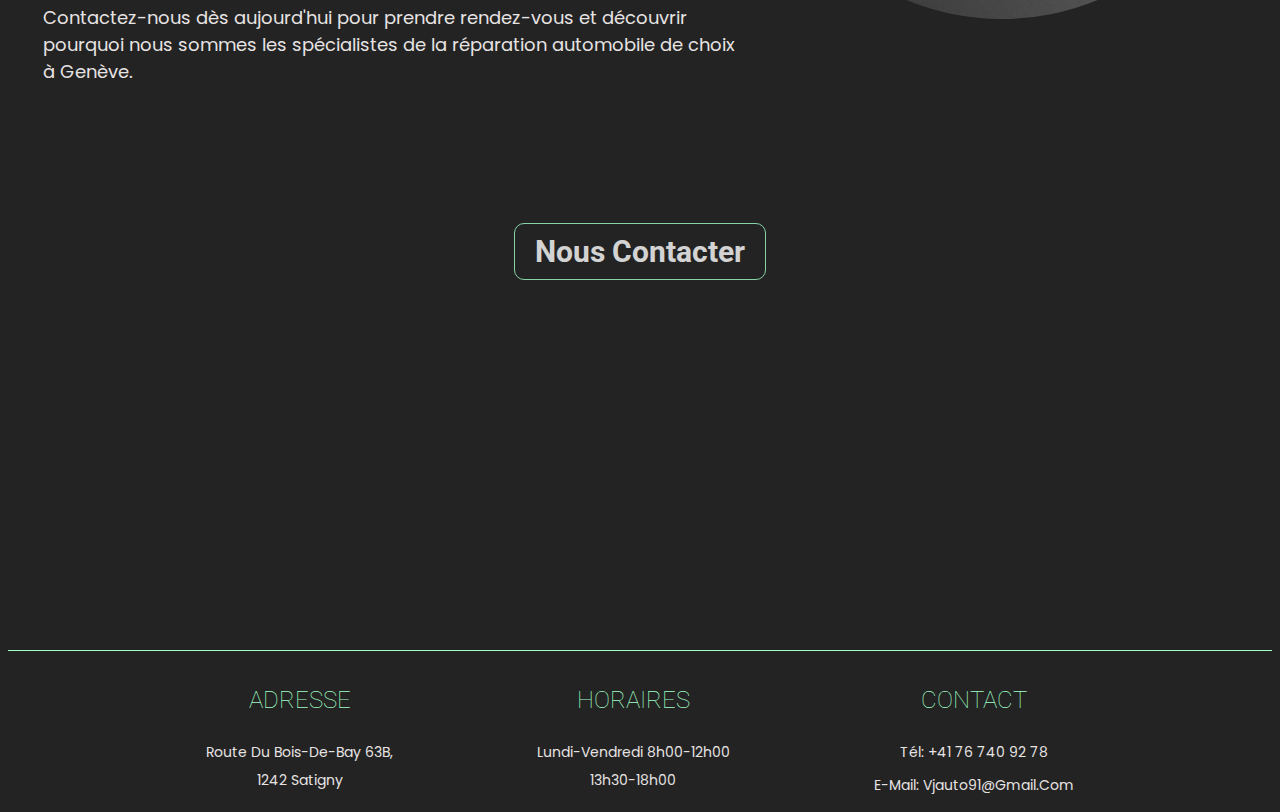
==== commit 8ed2c759: "ndryshimi i orarit dhe i butonave" ====
--- a/Apropos.html
+++ b/Apropos.html
@@ -86,9 +86,10 @@
       
     </section>
     
-  </div>
-  <a href="Contact.html" class="nous-contacter">Nous Contacter</a>
-</div>
+    <div class="parent-container">
+      <a href="Contact.html" class="nous-contacter">Nous Contacter</a>
+    </div>
+    
 
 </main>
 <footer>
@@ -99,8 +100,8 @@
         </div>
         <div class="footer-block">
             <h3>Horaires</h3>
-            <p>Lundi-Vendredi 8h00-12h00 <br>13h30-19h00</p>
-            <p>Samedi 8h00-12h00 <br>13h30-18h00</p>
+            <p>Lundi-Vendredi 8h00-12h00 <br>13h30-18h00</p>
+            
             
         </div>
         <div class="footer-block">
--- a/style.css
+++ b/style.css
@@ -397,7 +397,7 @@
   background-color: #232323;
   color: #fff;
   text-decoration: none;
-  border:  2px solid;
+  border:  1px solid;
   border-radius: 15px;
   border-color: #A1FFC7;
   cursor: pointer;
@@ -405,7 +405,7 @@
   font-size: 30px;
   font-weight: bold;
   font-family: Roboto;
-  box-shadow: 10px 10px 10px rgba(111, 106, 106, 0.229);
+ 
 }
 
 
@@ -751,28 +751,42 @@
 animation-timeline: view();
 animation-range: entry; 
 }
-.nous-contacter{
-    display: inline-block;
-    padding: 10px 20px;
-    background-color: #232323;
-    color: #fff;
-    text-decoration: none;
-    border:  1px solid;
-    border-radius: 10px;
-    border-color: #A1FFC7;
-    cursor: pointer;
-    text-align: center;
-    font-size: 20px;
-    font-weight: lighter;
-    font-family: Roboto;
-    opacity: 0.8;
-    animation: fade-in linear;
-    animation-timeline: view();
-    animation-range: entry; 
-    }
-    .nous-contacter:hover {
-    background-color: #232323;
-    }
+
+/* Stili për qendrimin e butonit në mes */
+.nous-contacter {
+  display: inline-block;
+  padding: 10px 20px;
+  background-color: #232323;
+  color: #fff;
+  text-decoration: none;
+  border: 1px solid;
+  border-radius: 10px;
+  border-color: #A1FFC7;
+  cursor: pointer;
+  text-align: center;
+  font-size: 30px;
+  font-weight: bold;
+  font-family: Roboto;
+  opacity: 0.8;
+  margin: 20px auto; /* Qendron butonin horizontalisht */
+  display: block; /* Bën që butoni të sillet si bllok */
+}
+
+/* Opsional: Në hover mund të ketë një efekt */
+.nous-contacter:hover {
+  background-color: #232323;
+  box-shadow: 0 12px 16px 0 rgba(0,0,0,0.24),0 17px 50px 0 rgba(0,0,0,0.19);
+
+}
+
+/* Për prindin e butonit që do ta qendrojë */
+.parent-container {
+  display: flex;
+  justify-content: center; /* Qendron përmbajtjen horizontalisht */
+  align-items: center; /* Qendron përmbajtjen vertikalisht */
+  flex-direction: column; /* Qendron vertikalisht nëse ka më shumë elemente */
+}
+
 
 
 
